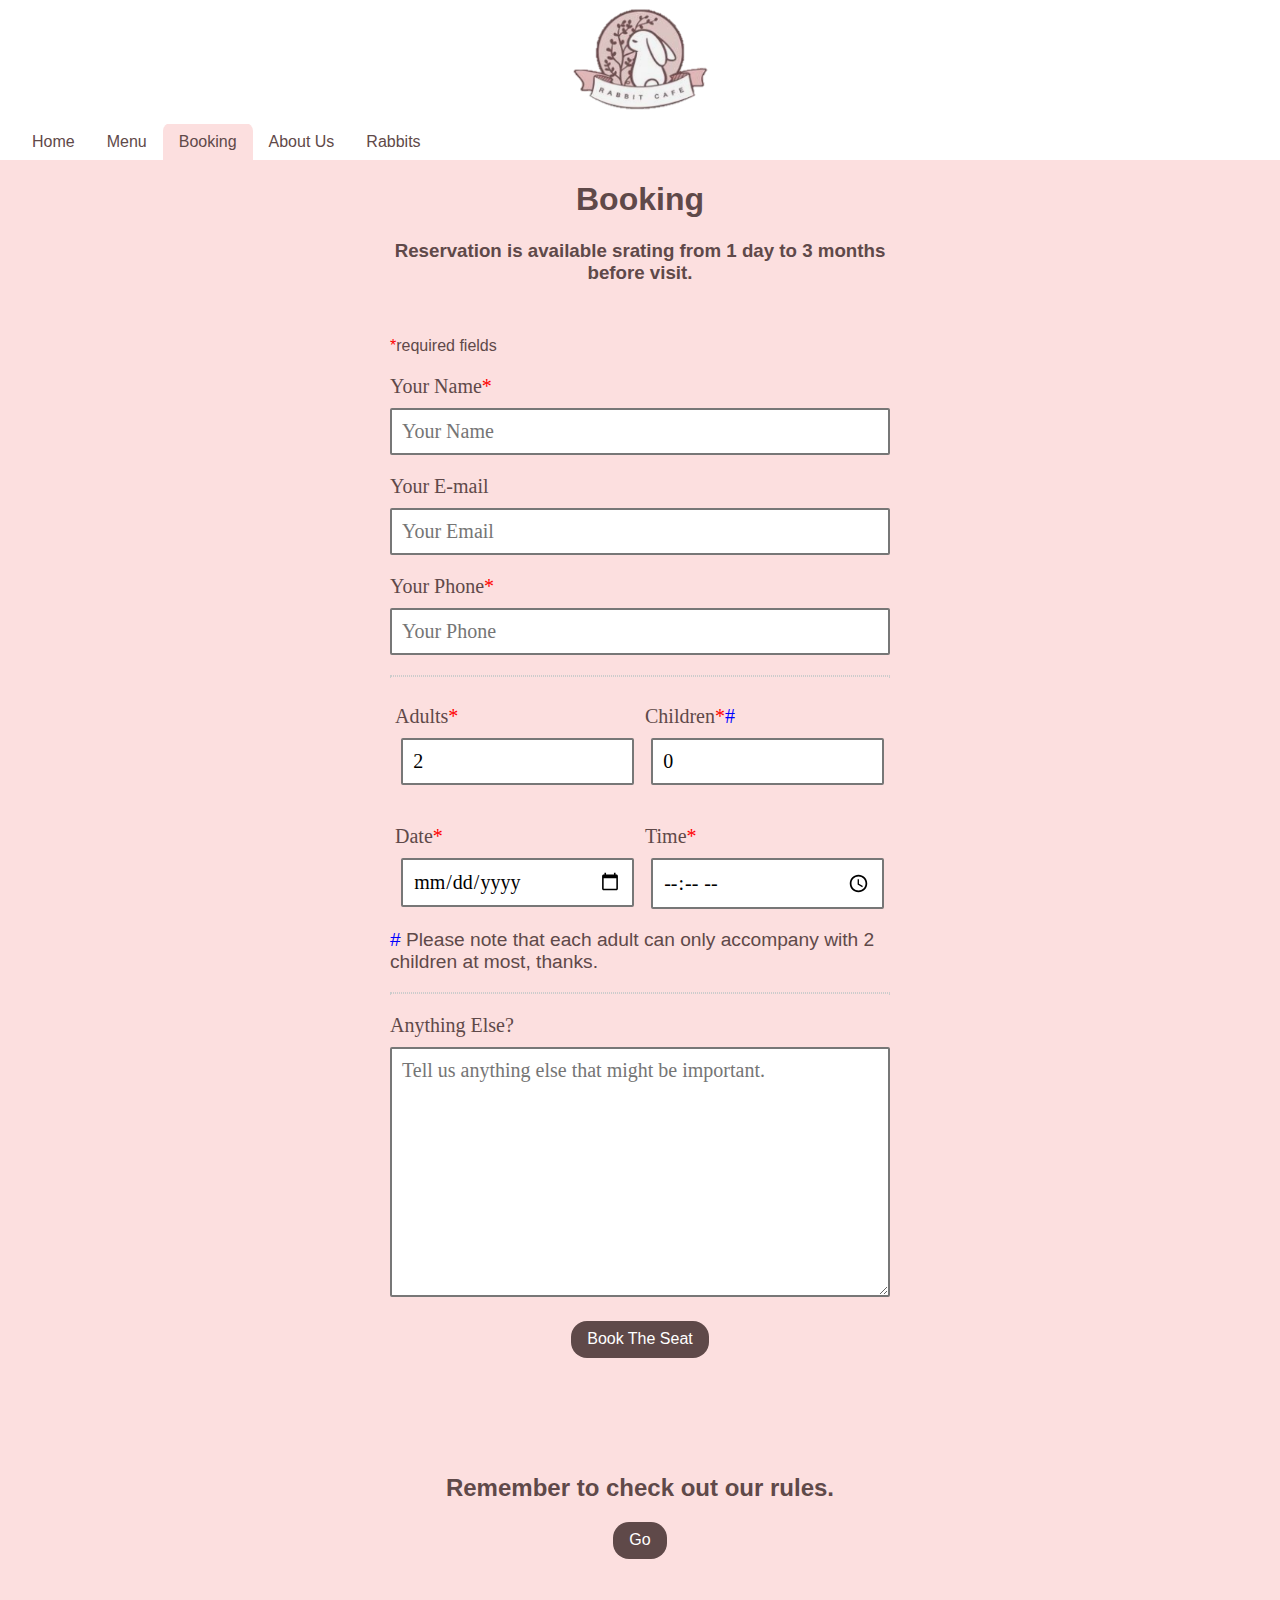
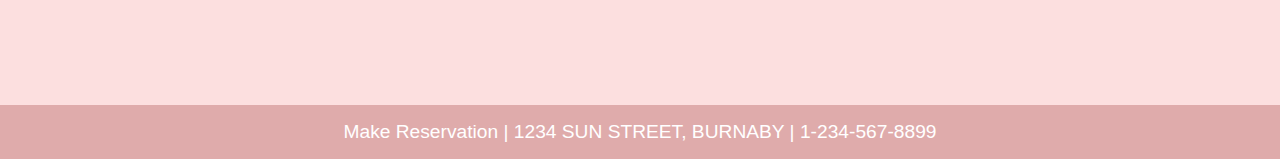
==== booking.html @ eec43a74 "Add files via upload" ====
<!DOCTYPE html>
<html lang="en">
<head>
    <meta charset="UTF-8">
    <meta name="viewport" content="width=device-width, initial-scale=1.0">
    <title>Rabit Cafe - Booking</title>
    <link rel="icon" type="image/x-icon" href="images/favicon.svg">
    <link rel="stylesheet" href="css/general.css">
    <style>
    .form-wrapper {
        width: 500px;
        margin: 0 auto;
        padding: 50px;
      }
      
      div.elem-group {
        margin: 20px 0;
      }
      
      div.elem-group.inlined {
        width: 49%;
        display: inline-block;
        float: left;
        margin-left: 1%;
      }
      
      label {
        display: block;
        font-family: 'Nanum Gothic';
        padding-bottom: 10px;
        font-size: 1.25em;
      }
      
      input, select, textarea {
        border-radius: 2px;
        border: 2px solid #777;
        box-sizing: border-box;
        font-size: 1.25em;
        font-family: 'Nanum Gothic';
        width: 100%;
        padding: 10px;
      }
      
      div.elem-group.inlined input {
        width: 95%;
        display: inline-block;
      }
      
      textarea {
        height: 250px;
      }
      
      hr {
        border: 1px dotted #ccc;
      }
      

    </style>
</head>
<body>
<div class="sticky">
  <div class="logo-div">
    <img class="logo" src="images/logo.svg" width="150" alt="Rabbit Cafe Logo">
</div>
<!-- nav bar starts -->
 <nav>
     <ul>
         <li><a href="index.html">Home</a></li>
         <li><a href="menu.html">Menu</a></li>
         <li><a class="active" href="booking.html">Booking</a></li>
         <li><a href="about_us.html">About Us</a></li>
         <li><a href="rabbits.html">Rabbits</a></li>
     </ul>
 </nav>
<!-- nav bar ends -->
</div>

<div class="content form-wrapper">  
    <h1>Booking</h1>
    <h3>Reservation is available srating from 1 day to 3 months before visit.</h3><br>
    <p style="text-align: left;font-size: 1rem;"><span style="color:red;">*</span>required fields</p>
<!-- Form starts -->
    <form>
        <div class="elem-group">
          <label for="name" style="text-align: left;">Your Name<span style="color:red;">*</span></label>
          <input type="text" id="name" name="visitor_name" placeholder="Your Name" pattern=[A-Z\sa-z]{3,20} required>
        </div>
        <div class="elem-group">
          <label for="email" style="text-align: left;">Your E-mail</label>
          <input type="email" id="email" name="visitor_email" placeholder="Your Email">
        </div>
        <div class="elem-group">
          <label for="phone" style="text-align: left;">Your Phone<span style="color:red;">*</span></label>
          <input type="tel" id="phone" name="visitor_phone" placeholder="Your Phone" pattern=(\d{3})-?\s?(\d{3})-?\s?(\d{4}) required>
        </div>
        <hr>
        <div class="elem-group inlined">
          <label for="adult" style="text-align: left;">Adults<span style="color:red;">*</span></label>
          <input type="number" id="adult" name="total_adults" value="2" min="1" required>
        </div>
        <div class="elem-group inlined">
          <label for="child" style="text-align: left;">Children<span style="color:red;">*</span><span style="color:blue;">#</span></label>
          <input type="number" id="child" name="total_children" value="0" min="0" required>
        </div>
        <div class="elem-group inlined">
          <label for="date" style="text-align: left;">Date<span style="color:red;">*</span></label>
          <input type="date" id="date" name="date" required>
        </div>
        <div class="elem-group inlined">
            <label for="time" style="text-align: left;">Time<span style="color:red;">*</span></label>
            <input type="time" id="time" name="time" required>
          </div>
        <p style="text-align: left;"><span style="color:blue;">#</span> Please note that each adult can only accompany with 2 children at most, thanks.</p>
        <hr>
        <div class="elem-group">
          <label for="message" style="text-align: left;">Anything Else?</label>
          <textarea id="message" name="visitor_message" placeholder="Tell us anything else that might be important."></textarea>
        </div>
        <button type="submit">Book The Seat</button>
      </form>
<!-- form ends -->
<h2>Remember to check out our rules.</h2>
    <a href="about_us.html"><button>Go</button></a>
</div>
<footer>
  <p style="margin: 0px; padding: 1rem;"><a href="booking.html">Make Reservation</a> | 1234 SUN STREET, BURNABY | 1-234-567-8899<br>
  </p>
</footer>     
</body>
</html>
---- css/general.css ----
body {
    text-align: center;
    background-color: #FCDFDF;
    color: #5F4949;
    margin: 0px;
    font-family: Arial;
}

p {
  font-size: 1.2em;
}

button {
  background-color:#5F4949;
  border: none;
  color:  white;
  border-radius: 1rem;
  padding: 0.6rem 1rem;
  font-size: 16px;
  cursor: pointer;
  margin-bottom: 6rem;
}

button:hover {
  background-color:#DFABAB;
  color: #5F4949;
}

/* sticky logo & nav bar starts*/
.logo-div {
    background-color: white;
    margin: 0px;
    display: block;
}

.sticky {
    position: fixed;
    top: 0;
    width: 100%;
}

.sticky + .content {
  padding-top: 10rem;
}
/* sticky logo & nav bar ends */

/* nav bar css starts */
nav ul {
    display: flex;
    flex-flow: row wrap;
    align-items: baseline;  
    list-style-type: none;
    margin: 0;
    padding: 9px 16px;
    overflow: hidden;
    background-color: white;
  }
  
nav ul li {
    align-items: baseline; 
  }
  
nav ul li a {
    align-items: baseline;   
    color:#5F4949;
    text-align: center;
    padding: 10px 16px;
    text-decoration: none;
  }
  
nav ul li a:hover:not(.active) {
    background-color: #DFABAB;
    border-top-left-radius: 8px;
    border-top-right-radius: 8px;
  }
  
.active {
    background-color: #FCDFDF;
    border-top-left-radius: 8px;
    border-top-right-radius: 8px;
  }
/* nav bar css ends */

.content {
  margin: auto;
  text-align: center;
}

.about {
  width: 800px;
  margin: auto;
  text-align: center;
}

.orderlist {
  display: inline-block;
  text-align: left;
}

.rule {
  padding: 0.3rem;
  font-size: 1.2rem;
}

.menu {
  list-style-type: none;
  display: flex;
  flex-flow: column wrap;
  align-items: center;
}

.menu h3 {
  padding: 0 1.6rem 1rem 1.6rem;
  border-bottom-style: dotted;
}

/* photo gallery css starts */
.gallery {
  display: flex;
  align-items: left;
  flex-flow: row wrap;
  justify-content: center;
  margin-bottom: 5rem;
}

.card-container {
  width: 380px;
  border-radius: 15px;
  padding: 30px;
  margin: 20px;
  box-shadow: 6px 6px 8px #DFABAB;
  background-color: white;
}

.card-container img {
  width: 300px;
  height: 300px;
  object-fit: cover;
    
}

.info-wrapper {
  display: flex;
  flex-flow: row wrap;
  justify-content: space-between;
  width: 10rem;
  margin: auto;
}

.rabbit-desc {
  width: 20rem;
  margin: auto;
}
/* photo gallery css ends */

footer {
  background-color: #DFABAB;
  color: white;
  margin: 0px;
}

footer a {
  text-decoration: none;
  color: white;
}
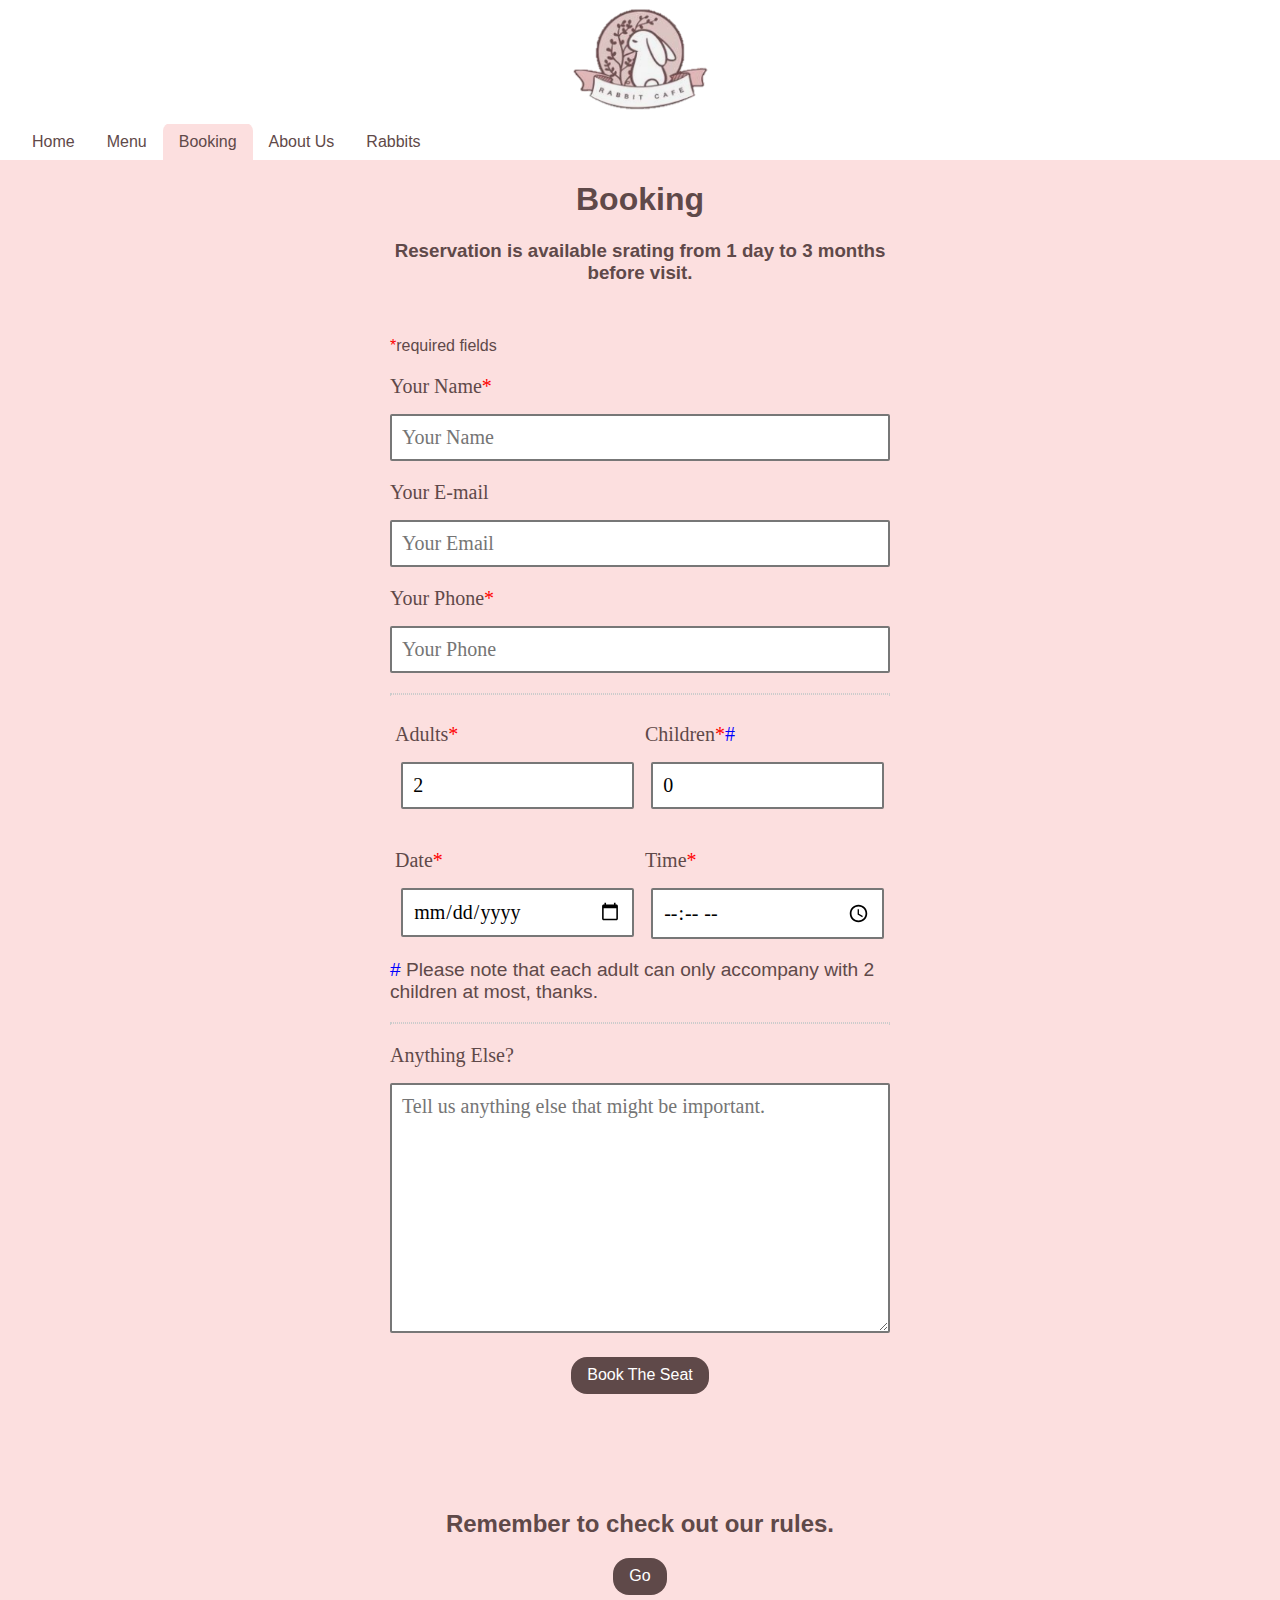
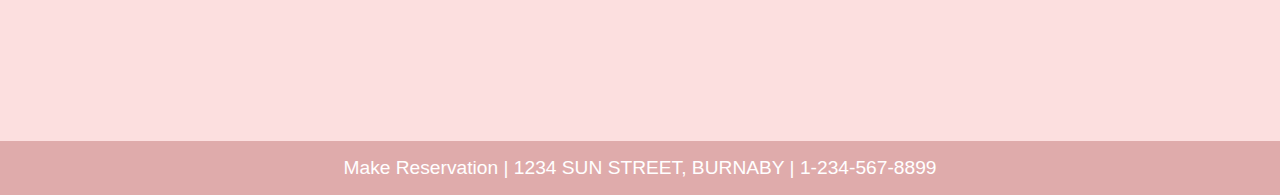
==== commit 149d7888: "Add files via upload" ====
--- a/booking.html
+++ b/booking.html
@@ -27,15 +27,15 @@
       label {
         display: block;
         font-family: 'Nanum Gothic';
-        padding-bottom: 10px;
-        font-size: 1.25em;
+        padding-bottom: 1rem;
+        font-size: 1.25rem;
       }
       
       input, select, textarea {
         border-radius: 2px;
         border: 2px solid #777;
         box-sizing: border-box;
-        font-size: 1.25em;
+        font-size: 1.25rem;
         font-family: 'Nanum Gothic';
         width: 100%;
         padding: 10px;
@@ -54,6 +54,12 @@
         border: 1px dotted #ccc;
       }
       
+      @media only screen and (max-width: 600px) {
+      .form-wrapper {
+        width: 80%; 
+       
+      }
+      }
 
     </style>
 </head>
